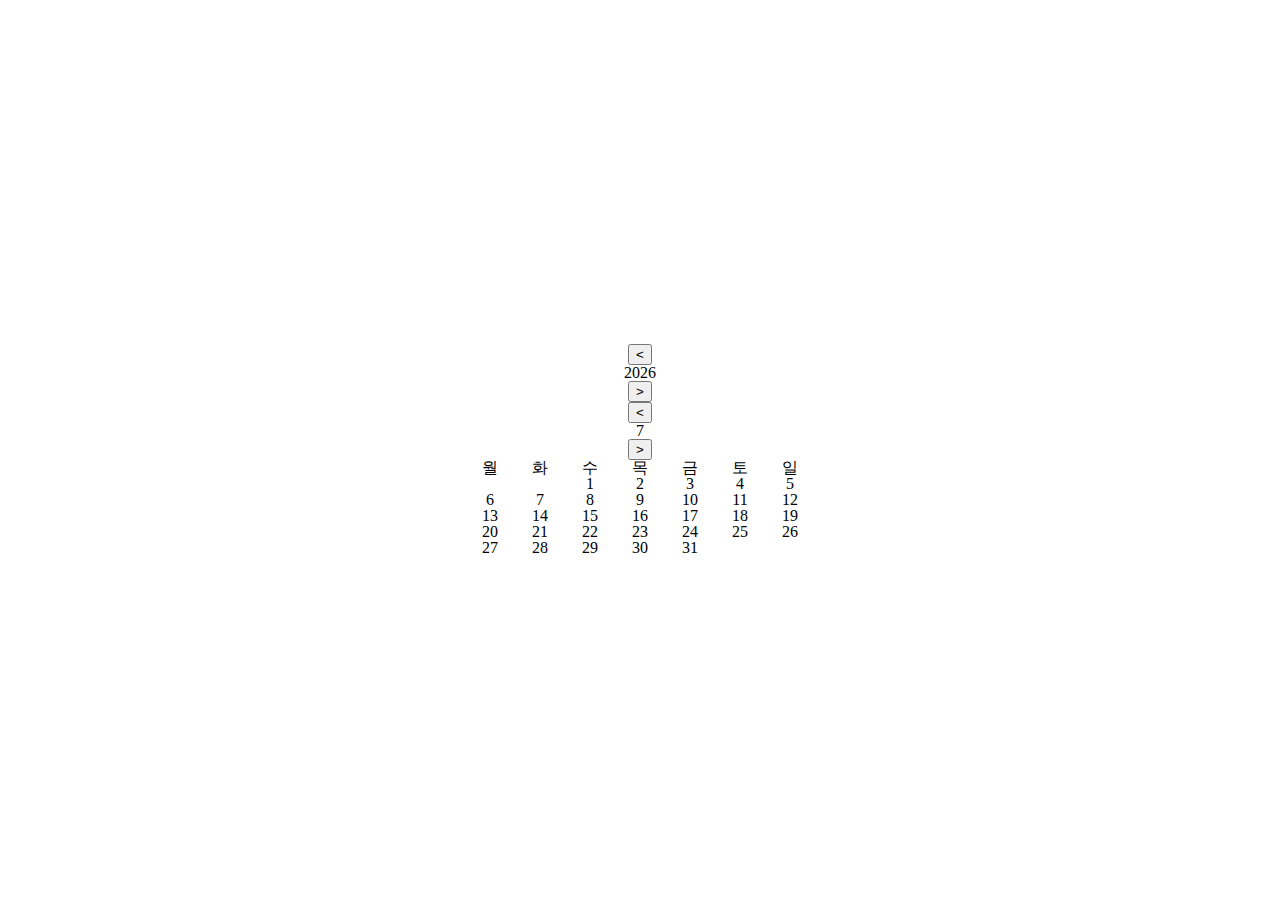
==== HTML/calendar.html @ 04a04260 "Feat: Make change year button (#1)" ====
<!DOCTYPE html>
<html lang="ko">
  <head>
    <meta charset="UTF-8" />
    <meta http-equiv="X-UA-Compatible" content="IE=edge" />
    <meta name="viewport" content="width=device-width, initial-scale=1.0" />
    <link rel="stylesheet" href="../CSS/reset.css" />
    <link rel="stylesheet" href="../CSS/calendar.css" />
    <title>Document</title>
  </head>
  <main>
    <body>
      <button class="left_year_btn"><</button>
      <div class="year"></div>
      <button class="right_year_btn">></button>
      <button class="left_month_btn"><</button>
      <div class="month"></div>
      <button class="right_month_btn">></button>
      <ul class="week">
          <li>월</li>
          <li>화</li>
          <li>수</li>
          <li>목</li>
          <li>금</li>
          <li>토</li>
          <li>일</li>
        </ul>
      <ul class="date_list"></ul>
  </main>
    <script src="../JavaScript/calendar.js"></script>
  </body>
</html>
---- CSS/calendar.css ----
body {
  width: 100vw;
  height: 100vh;
  display: flex;
  justify-content: center;
  align-items: center;
}

main {
  display: flex;
  flex-direction: column;
  justify-content: center;
  align-items: center;
}

.week,
.date_list {
  display: grid;
  grid-template-columns: repeat(7, minmax(50px, auto));
  text-align: center;
}
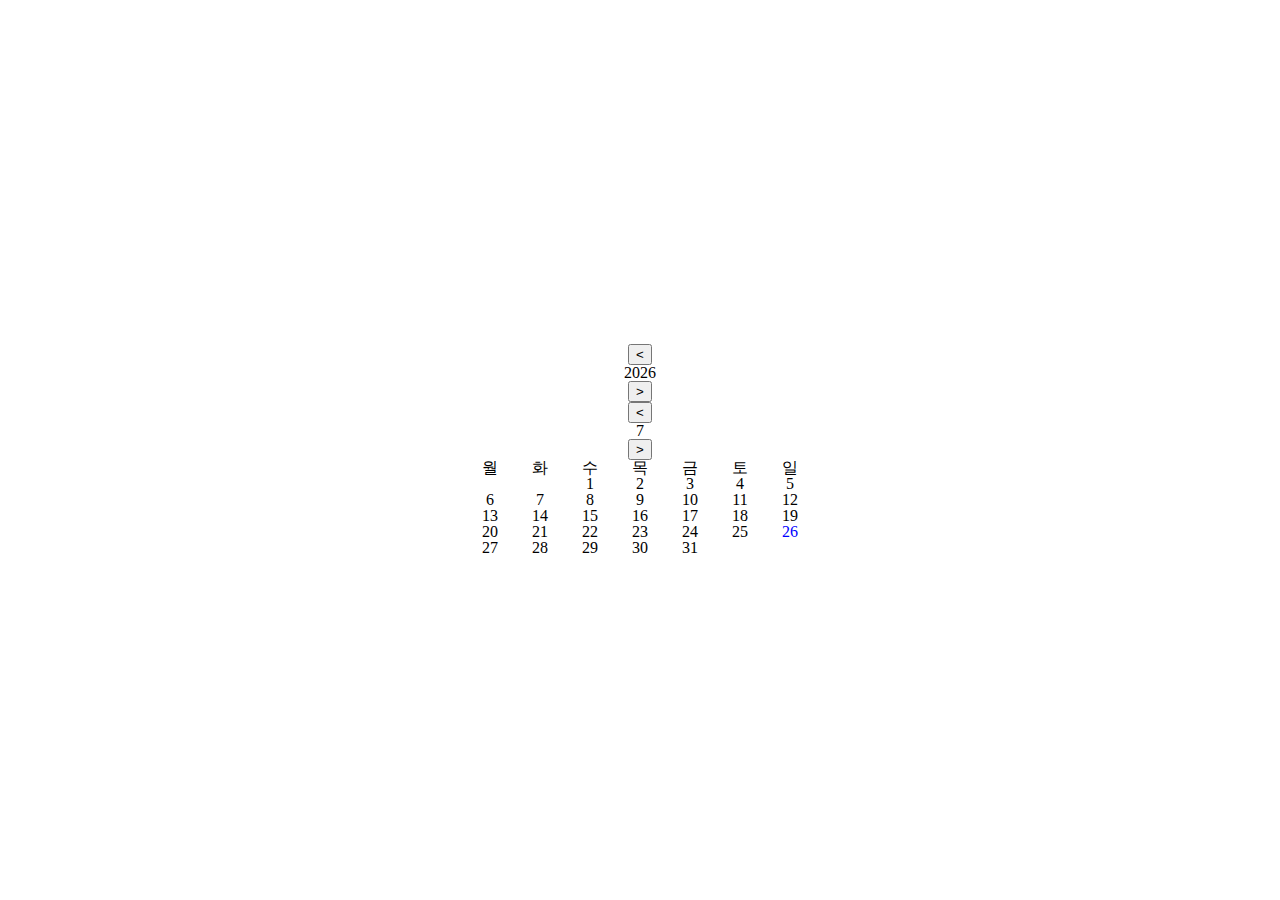
==== commit 920579b6: "Fix: Move main tag inside of body tag (#1)" ====
--- a/HTML/calendar.html
+++ b/HTML/calendar.html
@@ -8,8 +8,8 @@
     <link rel="stylesheet" href="../CSS/calendar.css" />
     <title>Document</title>
   </head>
-  <main>
-    <body>
+  <body>
+    <main>
       <button class="left_year_btn"><</button>
       <div class="year"></div>
       <button class="right_year_btn">></button>
@@ -17,16 +17,16 @@
       <div class="month"></div>
       <button class="right_month_btn">></button>
       <ul class="week">
-          <li>월</li>
-          <li>화</li>
-          <li>수</li>
-          <li>목</li>
-          <li>금</li>
-          <li>토</li>
-          <li>일</li>
-        </ul>
+        <li>월</li>
+        <li>화</li>
+        <li>수</li>
+        <li>목</li>
+        <li>금</li>
+        <li>토</li>
+        <li>일</li>
+      </ul>
       <ul class="date_list"></ul>
-  </main>
+    </main>
     <script src="../JavaScript/calendar.js"></script>
   </body>
 </html>
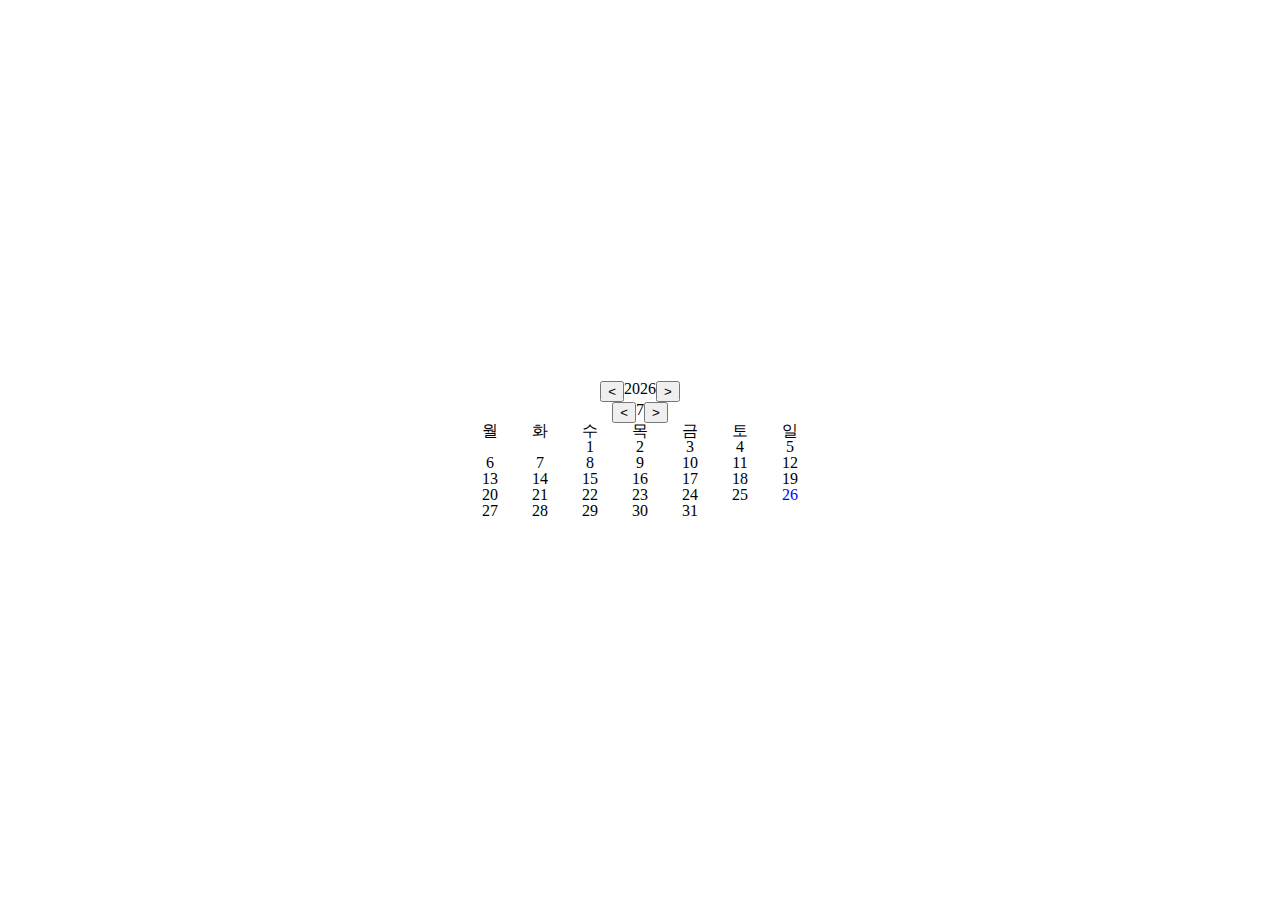
==== commit 10b6c468: "Feat: Rearrange buttons horizontally (#1)" ====
--- a/HTML/calendar.html
+++ b/HTML/calendar.html
@@ -10,12 +10,16 @@
   </head>
   <body>
     <main>
-      <button class="left_year_btn"><</button>
-      <div class="year"></div>
-      <button class="right_year_btn">></button>
-      <button class="left_month_btn"><</button>
-      <div class="month"></div>
-      <button class="right_month_btn">></button>
+      <div class="row-container">
+        <button class="left_year_btn"><</button>
+        <div class="year"></div>
+        <button class="right_year_btn">></button>
+      </div>
+      <div class="row-container">
+        <button class="left_month_btn"><</button>
+        <div class="month"></div>
+        <button class="right_month_btn">></button>
+      </div>
       <ul class="week">
         <li>월</li>
         <li>화</li>
--- a/CSS/calendar.css
+++ b/CSS/calendar.css
@@ -19,3 +19,8 @@
   grid-template-columns: repeat(7, minmax(50px, auto));
   text-align: center;
 }
+
+.row-container {
+  display: flex;
+  flex-direction: row;
+}
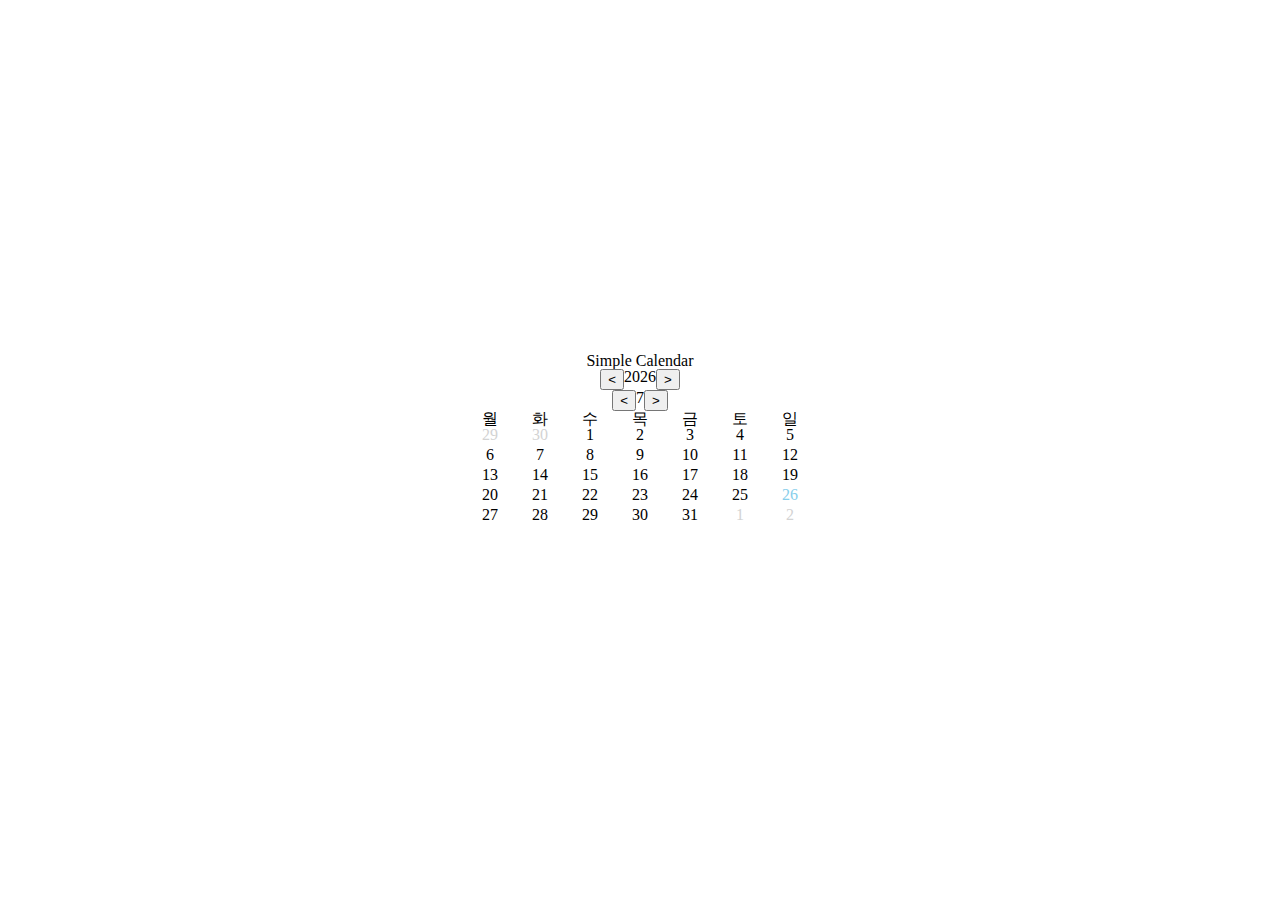
==== commit 79c8e1d6: "Feat: Make main title of calendar (#1)" ====
--- a/HTML/calendar.html
+++ b/HTML/calendar.html
@@ -10,6 +10,7 @@
   </head>
   <body>
     <main>
+      <h1 class="main-title">Simple Calendar</h1>
       <div class="row-container">
         <button class="left_year_btn"><</button>
         <div class="year"></div>
--- a/CSS/calendar.css
+++ b/CSS/calendar.css
@@ -20,6 +20,10 @@
   text-align: center;
 }
 
+.date_list {
+  grid-template-rows: repeat(6, minmax(20px, auto));
+}
+
 .row-container {
   display: flex;
   flex-direction: row;
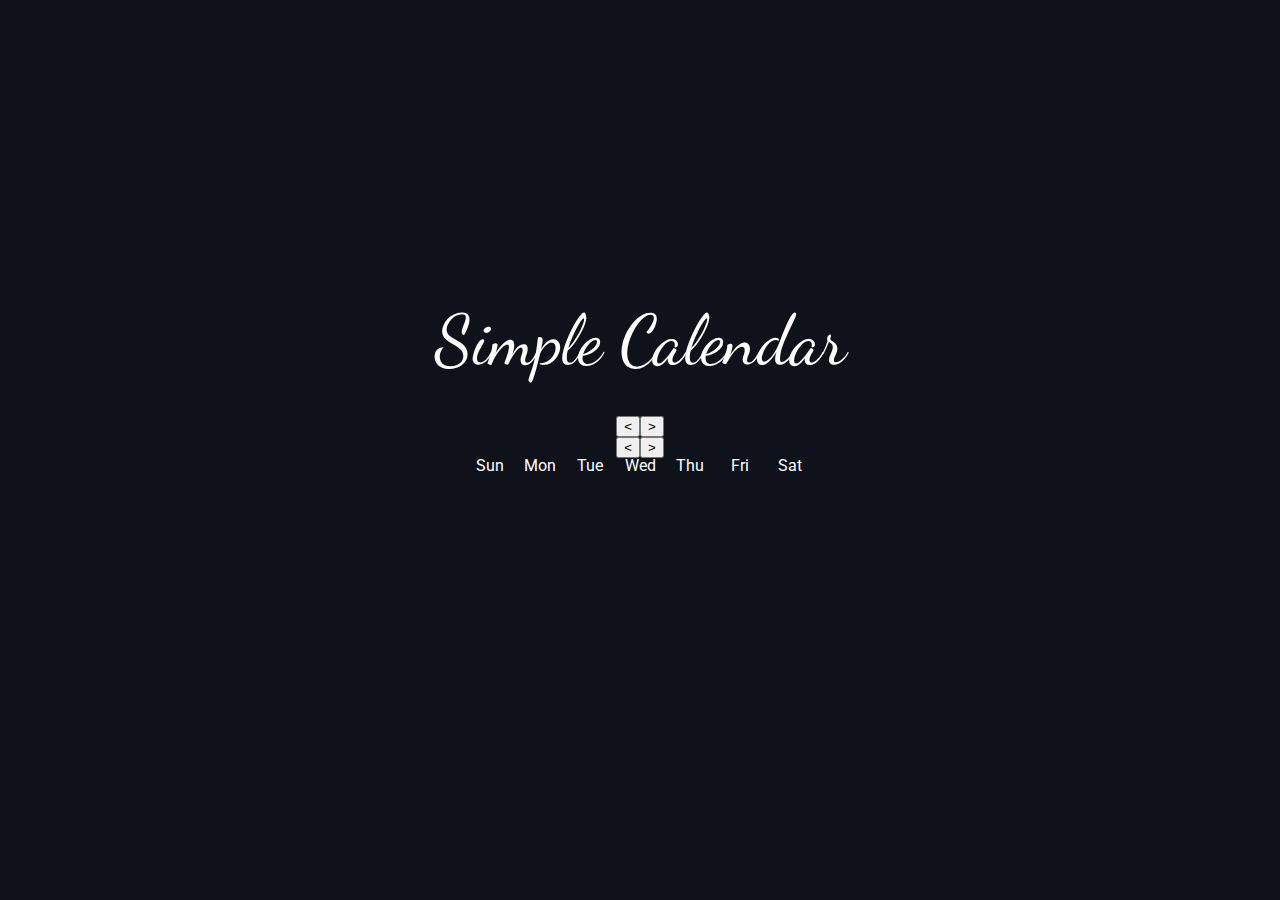
==== commit 3a4c47f8: "Feat: Make Sunday to be first day (#1)" ====
--- a/HTML/calendar.html
+++ b/HTML/calendar.html
@@ -22,13 +22,13 @@
         <button class="right_month_btn">></button>
       </div>
       <ul class="week">
-        <li>월</li>
-        <li>화</li>
-        <li>수</li>
-        <li>목</li>
-        <li>금</li>
-        <li>토</li>
-        <li>일</li>
+        <li>Sun</li>
+        <li>Mon</li>
+        <li>Tue</li>
+        <li>Wed</li>
+        <li>Thu</li>
+        <li>Fri</li>
+        <li>Sat</li>
       </ul>
       <ul class="date_list"></ul>
     </main>
--- a/CSS/calendar.css
+++ b/CSS/calendar.css
@@ -1,9 +1,14 @@
+@import url("https://fonts.googleapis.com/css2?family=Dancing+Script:wght@500&family=Roboto&display=swap");
+
 body {
+  font-family: "Roboto", sans-serif;
   width: 100vw;
   height: 100vh;
   display: flex;
   justify-content: center;
   align-items: center;
+  background-color: #0f111b;
+  color: white;
 }
 
 main {
@@ -13,6 +18,11 @@
   align-items: center;
 }
 
+.main-title {
+  font-family: "Dancing Script", cursive;
+  font-size: 70px;
+  margin-bottom: 40px;
+}
 .week,
 .date_list {
   display: grid;
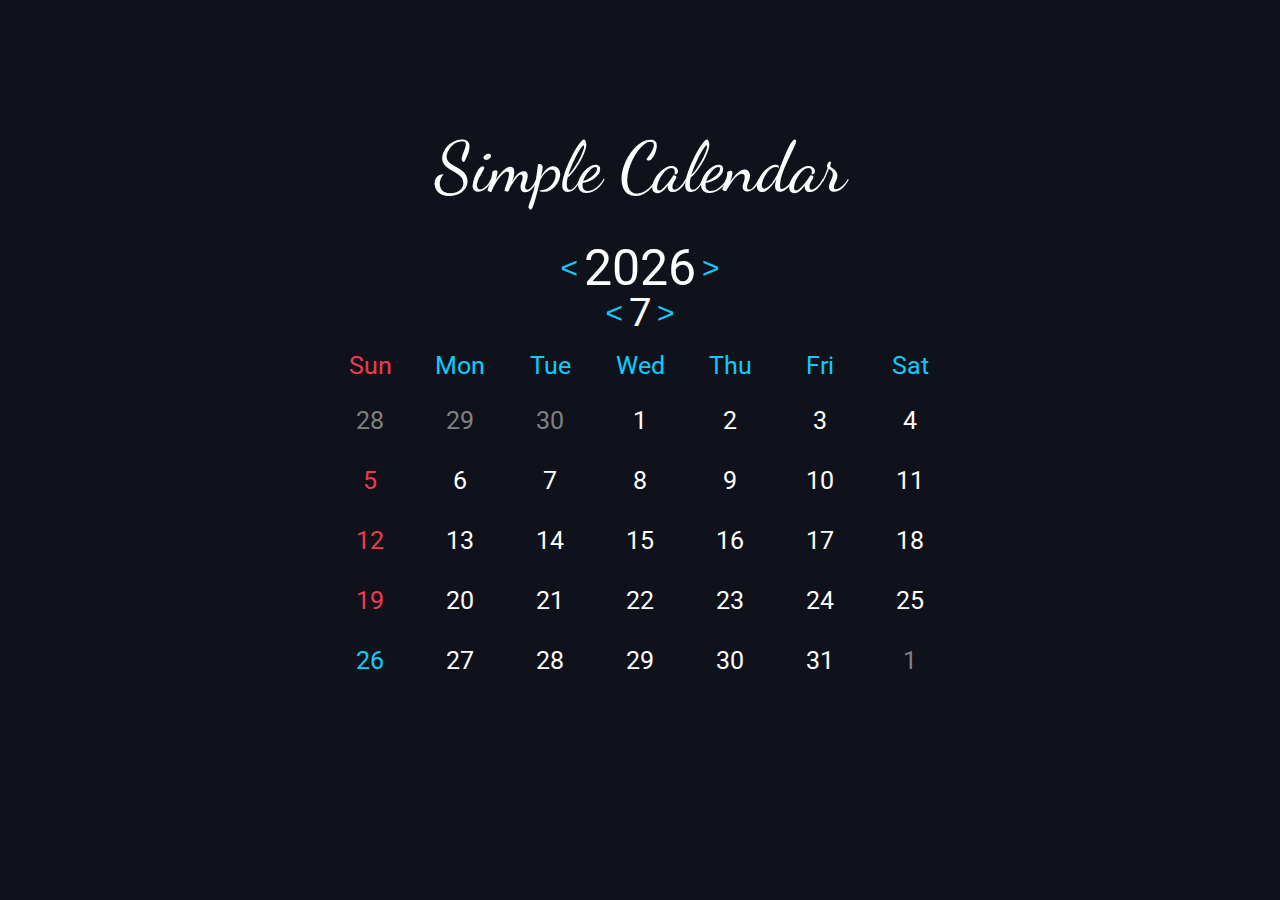
==== commit 95811dae: "Chore: Change font size and petty style (#1)" ====
--- a/HTML/calendar.html
+++ b/HTML/calendar.html
@@ -16,7 +16,7 @@
         <div class="year"></div>
         <button class="right_year_btn">></button>
       </div>
-      <div class="row-container">
+      <div class="row-container month-container">
         <button class="left_month_btn"><</button>
         <div class="month"></div>
         <button class="right_month_btn">></button>
--- a/CSS/calendar.css
+++ b/CSS/calendar.css
@@ -2,6 +2,7 @@
 
 body {
   font-family: "Roboto", sans-serif;
+  font-size: 25px;
   width: 100vw;
   height: 100vh;
   display: flex;
@@ -23,18 +24,51 @@
   font-size: 70px;
   margin-bottom: 40px;
 }
+
+.left_year_btn,
+.right_year_btn,
+.left_month_btn,
+.right_month_btn {
+  border: none;
+  border-radius: 10px;
+  background-color: transparent;
+  font-size: 30px;
+  color: #09cefc;
+}
+
+.month-container {
+  margin-bottom: 20px;
+}
+
+.year {
+  font-size: 50px;
+}
+.month {
+  font-size: 40px;
+}
+
 .week,
 .date_list {
   display: grid;
-  grid-template-columns: repeat(7, minmax(50px, auto));
+  grid-template-columns: repeat(7, minmax(90px, auto));
   text-align: center;
 }
 
+li:nth-child(7n + 1) {
+  color: #ee3b50;
+}
+
+.week {
+  margin-bottom: 30px;
+  color: #09cefc;
+}
+
 .date_list {
-  grid-template-rows: repeat(6, minmax(20px, auto));
+  grid-template-rows: repeat(6, minmax(60px, auto));
 }
 
 .row-container {
   display: flex;
   flex-direction: row;
+  align-items: center;
 }
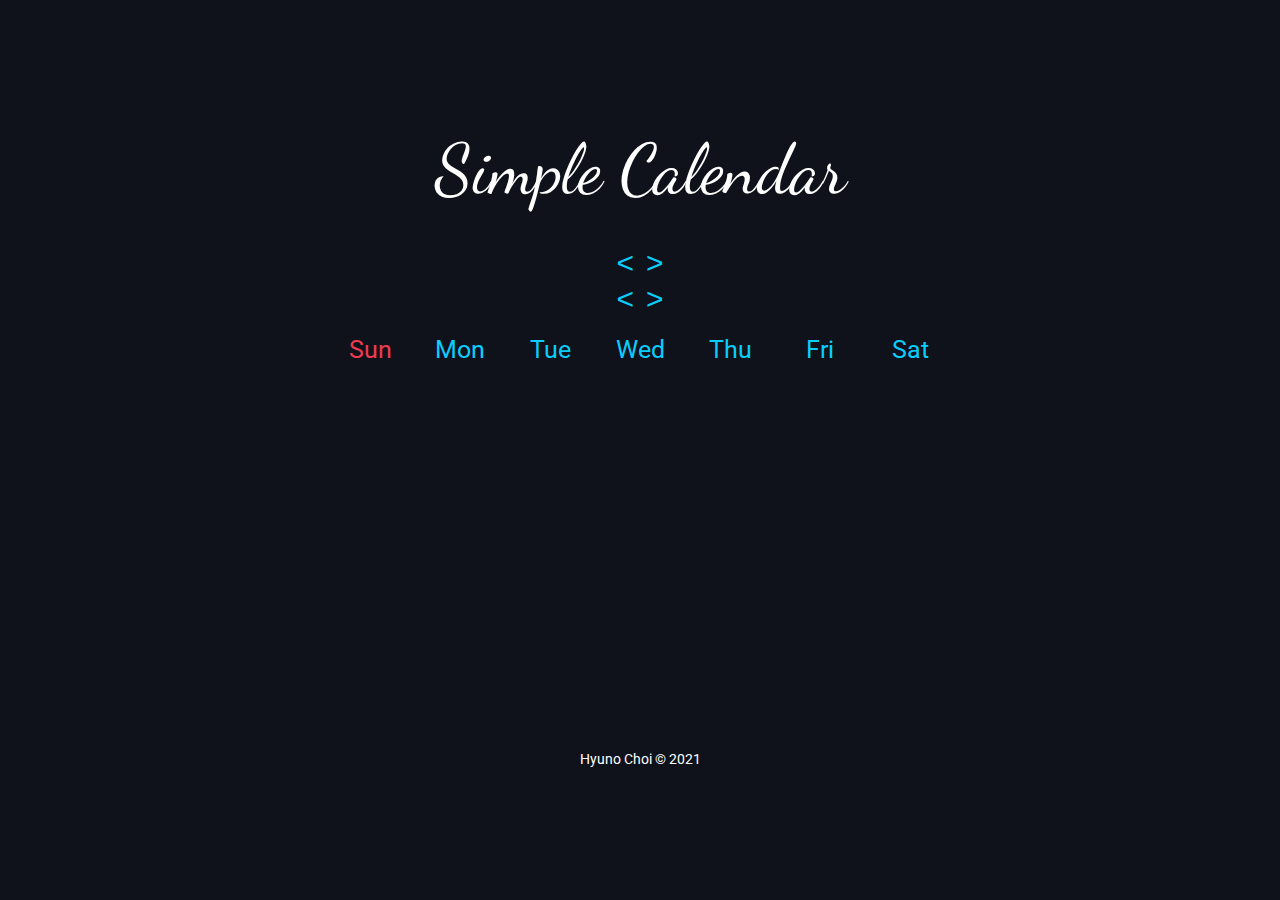
==== commit e1b3d00c: "Refactor: Clean calendar.html and calendar.css code (#3)" ====
--- a/HTML/calendar.html
+++ b/HTML/calendar.html
@@ -6,20 +6,22 @@
     <meta name="viewport" content="width=device-width, initial-scale=1.0" />
     <link rel="stylesheet" href="../CSS/reset.css" />
     <link rel="stylesheet" href="../CSS/calendar.css" />
-    <title>Document</title>
+    <title>Simple Calendar</title>
   </head>
   <body>
+    <header>
+      <h1 class="main-title">Simple Calendar</h1>
+    </header>
     <main>
-      <h1 class="main-title">Simple Calendar</h1>
       <div class="row-container">
-        <button class="left_year_btn"><</button>
-        <div class="year"></div>
-        <button class="right_year_btn">></button>
+        <button class="left-year-btn"><</button>
+        <h2 class="year"></h2>
+        <button class="right-year-btn">></button>
       </div>
       <div class="row-container month-container">
-        <button class="left_month_btn"><</button>
-        <div class="month"></div>
-        <button class="right_month_btn">></button>
+        <button class="left-month-btn"><</button>
+        <h3 class="month"></h3>
+        <button class="right-month-btn">></button>
       </div>
       <ul class="week">
         <li>Sun</li>
@@ -30,8 +32,9 @@
         <li>Fri</li>
         <li>Sat</li>
       </ul>
-      <ul class="date_list"></ul>
+      <ul class="date-list"></ul>
     </main>
+    <footer>Hyuno Choi © 2021</footer>
     <script src="../JavaScript/calendar.js"></script>
   </body>
 </html>
--- a/CSS/calendar.css
+++ b/CSS/calendar.css
@@ -6,6 +6,7 @@
   width: 100vw;
   height: 100vh;
   display: flex;
+  flex-direction: column;
   justify-content: center;
   align-items: center;
   background-color: #0f111b;
@@ -25,10 +26,10 @@
   margin-bottom: 40px;
 }
 
-.left_year_btn,
-.right_year_btn,
-.left_month_btn,
-.right_month_btn {
+.left-year-btn,
+.right-year-btn,
+.left-month-btn,
+.right-month-btn {
   border: none;
   border-radius: 10px;
   background-color: transparent;
@@ -48,7 +49,7 @@
 }
 
 .week,
-.date_list {
+.date-list {
   display: grid;
   grid-template-columns: repeat(7, minmax(90px, auto));
   text-align: center;
@@ -63,7 +64,7 @@
   color: #09cefc;
 }
 
-.date_list {
+.date-list {
   grid-template-rows: repeat(6, minmax(60px, auto));
 }
 
@@ -72,3 +73,7 @@
   flex-direction: row;
   align-items: center;
 }
+
+footer {
+  font-size: 14px;
+}